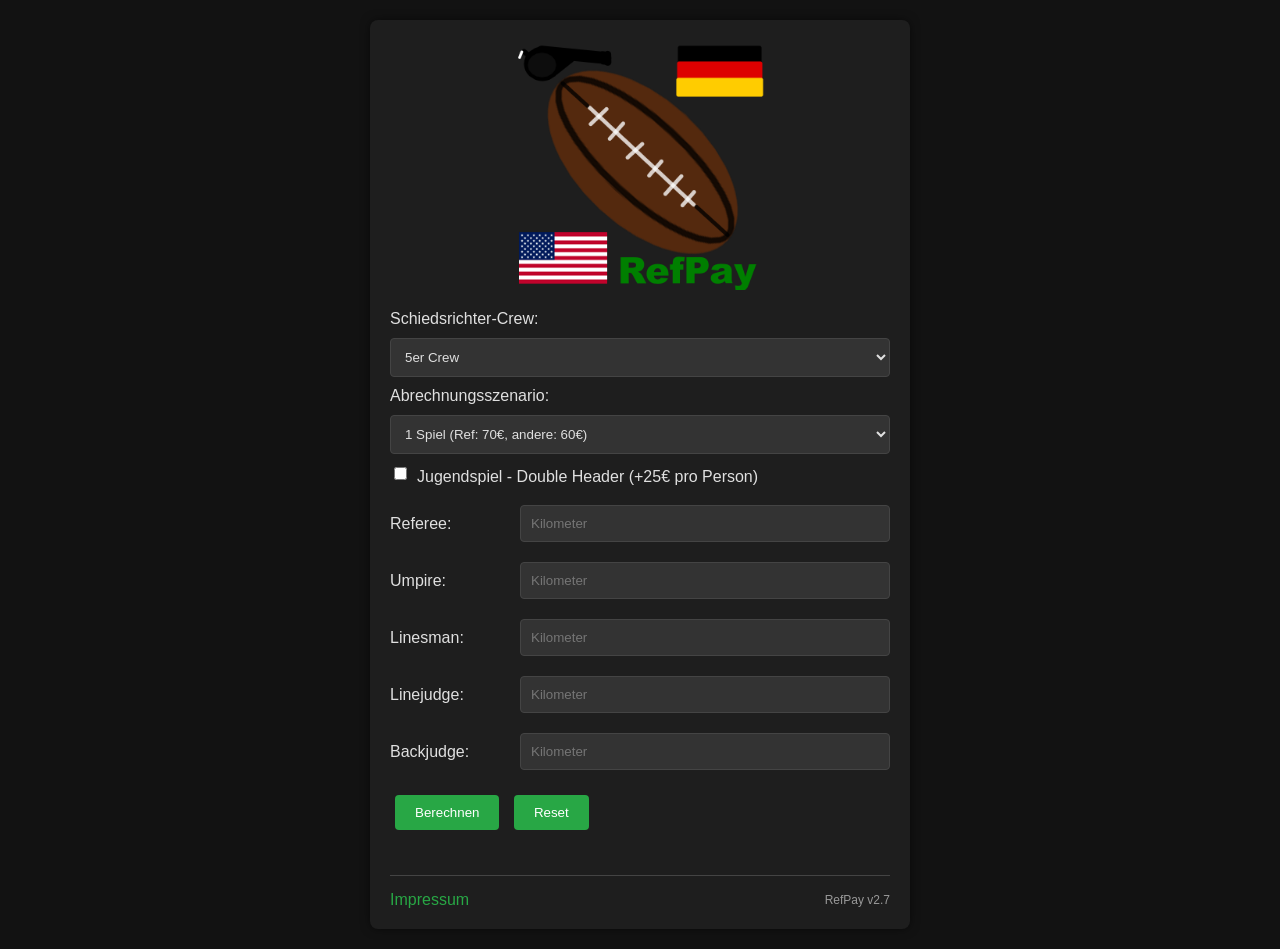
==== index.html @ 5a37d9cf "new logo and favicon. moved logos to assets directory" ====
<!DOCTYPE html>
<html lang="de">
    <head>
        <meta charset="UTF-8">
        <meta name="viewport" content="width=device-width, initial-scale=1.0">
        <title>RefPay</title>
        <link rel="stylesheet" href="styles.css">
        <link rel="stylesheet" href="index.css">
    </head>
    <body>

        <!-- Startseite -->
        <div id="startseite" class="container">
            <div class="logo-container">
                <img src="assets/logo.png" alt="RefPay Logo" class="logo">
            </div>

            <label for="crew">Schiedsrichter-Crew:</label>
            <select id="crew">
                <option value="3">3er Crew</option>
                <option value="4">4er Crew</option>
                <option value="5" selected>5er Crew</option>
                <option value="7">7er Crew</option>
                <option value="8">8er Crew</option>
            </select>

            <label for="szenario">Abrechnungsszenario:</label>
            <select id="szenario">
                <option value="einzelspiel" selected>1 Spiel (Ref: 70€, andere: 60€)</option>
                <option value="turnier6">Turnier (bis 6 Halbzeiten, alle 70€)</option>
                <option value="turnier6plus">Turnier (mehr als 6 Halbzeiten, alle 90€)</option>
            </select>

            <label class="checkbox-label">
                <input type="checkbox" id="jugendspiel"> Jugendspiel - Double Header (+25€ pro Person)
            </label>

            <div id="kilometer-felder"></div>

            <button id="berechnen">Berechnen</button>
            <button id="reset">Reset</button>

            <div class="container-footer" name="imprint">
                <a href="imprint.html" id="impressum-link">Impressum</a>
                <span class="version" id="version">RefPay v0.0</span>
            </div>
        </div>

        <script src="js/values.js"></script>
        <script src="js/getCrewDesignations.js"></script>
        <script src="index.js"></script>
        <script src="js/insertVersion.js"></script>
    </body>
</html>
---- styles.css ----
/* Dark Mode */
body {
    font-family: Arial, sans-serif;
    background-color: #121212;
    color: #e0e0e0;
    margin: 0;
    padding: 0;
    display: flex;
    flex-direction: column;
    align-items: center;
    min-height: 100vh;
}

.container {
    background-color: #1e1e1e;
    padding: 20px;
    border-radius: 8px;
    box-shadow: 0 0 10px rgba(0, 0, 0, 0.5);
    width: 90%;
    max-width: 500px;
    margin: 20px 0;
    flex-grow: 0;
}

.logo-container {
    display: flex;
    justify-content: center;
    align-items: center;
    margin-bottom: 20px;
}

#ergebnisseite .logo-container {
    margin-bottom: 10px;
}

.logo {
    width: 100%;
    max-width: 250px;
    height: auto;
}

label {
    display: block;
    margin-bottom: 10px;
    color: #e0e0e0;
}

select, input {
    width: 100%;
    padding: 10px;
    margin-bottom: 10px;
    border: 1px solid #444;
    border-radius: 4px;
    background-color: #333;
    color: #e0e0e0;
}

select:focus, input:focus {
    border-color: #28a745;
    outline: none;
}

button {
    background-color: #28a745;
    color: #fff;
    border: none;
    padding: 10px 20px;
    border-radius: 4px;
    cursor: pointer;
    margin: 5px 5px 15px;
}

button:hover {
    background-color: #218838;
}

button:active {
    background-color: #38b755;
}

.checkbox-label {
    display: flex;
    align-items: center;
    margin-bottom: 15px;
}

.checkbox-label input {
    width: auto;
    margin-right: 10px;
}

/* Container Footer */
.container-footer {
    display: flex;
    justify-content: space-between;
    align-items: center;
    margin-top: 30px;
    padding-top: 15px;
    border-top: 1px solid #444;
}

.container-footer a {
    color: #28a745;
    text-decoration: none;
}

.container-footer a:hover {
    text-decoration: underline;
}

.version {
    font-size: 12px;
    color: #999;
}

/* Mobile Optimierungen */
@media (max-width: 768px) {
    .container {
        margin-bottom: 20px;
        padding-bottom: 15px;
    }

    button {
        padding: 12px 24px;
        margin-bottom: 20px;
    }
}

#ergebnis-tabelle table {
    width: 100%;
    border-collapse: collapse;
    margin-top: 20px;
    margin-bottom: 20px;
}

#ergebnis-tabelle th, #ergebnis-tabelle td {
    border: 1px solid #444;
    padding: 8px;
    text-align: left;
    color: #e0e0e0;
}

#ergebnis-tabelle th {
    background-color: #333;
}
---- index.css ----
#kilometer-felder div {
    display: flex;
    align-items: center;
    margin-bottom: 10px;
}

#kilometer-felder label {
    width: 120px;
    margin-right: 10px;
    text-align: left;
    color: #e0e0e0;
}

#kilometer-felder input {
    flex: 1;
    background-color: #333;
    color: #e0e0e0;
}
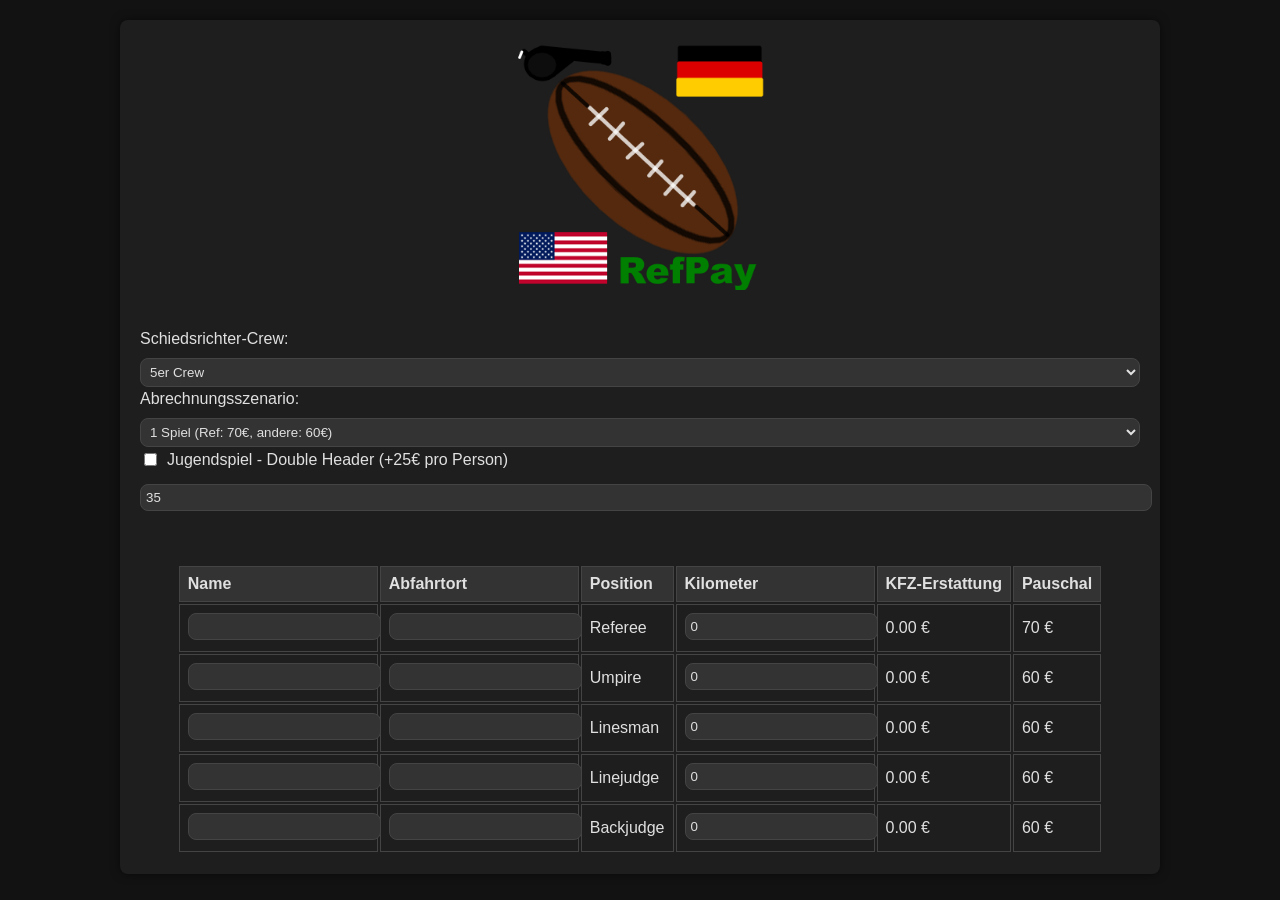
==== commit 43ce7f98: "basically implement a live version of calculations page. Basically merged the functionality of index" ====
--- a/index.html
+++ b/index.html
@@ -1,54 +1,42 @@
-<!DOCTYPE html>
-<html lang="de">
-    <head>
-        <meta charset="UTF-8">
-        <meta name="viewport" content="width=device-width, initial-scale=1.0">
-        <title>RefPay</title>
-        <link rel="stylesheet" href="styles.css">
-        <link rel="stylesheet" href="index.css">
-    </head>
-    <body>
-
-        <!-- Startseite -->
-        <div id="startseite" class="container">
-            <div class="logo-container">
-                <img src="assets/logo.png" alt="RefPay Logo" class="logo">
-            </div>
-
-            <label for="crew">Schiedsrichter-Crew:</label>
-            <select id="crew">
-                <option value="3">3er Crew</option>
-                <option value="4">4er Crew</option>
-                <option value="5" selected>5er Crew</option>
-                <option value="7">7er Crew</option>
-                <option value="8">8er Crew</option>
-            </select>
-
-            <label for="szenario">Abrechnungsszenario:</label>
-            <select id="szenario">
-                <option value="einzelspiel" selected>1 Spiel (Ref: 70€, andere: 60€)</option>
-                <option value="turnier6">Turnier (bis 6 Halbzeiten, alle 70€)</option>
-                <option value="turnier6plus">Turnier (mehr als 6 Halbzeiten, alle 90€)</option>
-            </select>
-
-            <label class="checkbox-label">
-                <input type="checkbox" id="jugendspiel"> Jugendspiel - Double Header (+25€ pro Person)
-            </label>
-
-            <div id="kilometer-felder"></div>
-
-            <button id="berechnen">Berechnen</button>
-            <button id="reset">Reset</button>
-
-            <div class="container-footer" name="imprint">
-                <a href="imprint.html" id="impressum-link">Impressum</a>
-                <span class="version" id="version">RefPay v0.0</span>
-            </div>
-        </div>
-
-        <script src="js/values.js"></script>
-        <script src="js/getCrewDesignations.js"></script>
-        <script src="index.js"></script>
-        <script src="js/insertVersion.js"></script>
-    </body>
-</html>
+<!DOCTYPE html>
+<html lang="de">
+    <head>
+        <meta charset="UTF-8">
+        <meta name="viewport" content="width=device-width, initial-scale=1.0">
+        <title>RefPay</title>
+        <link rel="stylesheet" href="css/styles.css">
+        <link rel="stylesheet" href="css/index.css">
+    </head>
+    <body>
+        <div class="container" id="settings">
+        <div class="logo-container" id="settings">
+            <img src="assets/logo.png" class="logo"></img>
+        </div>
+            <div class="logo-container">
+
+            </div>
+            <label for="crew">Schiedsrichter-Crew:</label>
+            <select id="crew">
+                <option value="3">3er Crew</option>
+                <option value="4">4er Crew</option>
+                <option value="5" selected>5er Crew</option>
+                <option value="7">7er Crew</option>
+                <option value="8">8er Crew</option>
+            </select>
+            <label for="scenario">Abrechnungsszenario:</label>
+            <select id="scenario">
+                <option value="einzelspiel" selected>1 Spiel (Ref: 70€, andere: 60€)</option>
+                <option value="turnier6">Turnier (bis 6 Halbzeiten, alle 70€)</option>
+                <option value="turnier6plus">Turnier (mehr als 6 Halbzeiten, alle 90€)</option>
+            </select>
+            <label class="checkbox-label">
+                <input type="checkbox" id="jugendspiel"> Jugendspiel - Double Header (+25€ pro Person)
+            </label>
+            <input type="number" id="cents-per-kilometer" value="35" placeholder="Cent Pro Kilometer"></input>
+            <div id="calculation-interface" class="center">
+            </div>
+        </div>
+        <script src="js/crewDesignations.js"></script>
+        <script src="js/index.js"></script>
+    </body>
+</html>
--- a/css/styles.css
+++ b/css/styles.css
@@ -0,0 +1,108 @@
+body {
+    font-family: Arial, sans-serif;
+    background-color: #121212;
+    color: #e0e0e0;
+    margin: 0;
+    padding: 0;
+    display: flex;
+    flex-direction: column;
+    align-items: center;
+    min-height: 100vh;
+}
+
+.container {
+    background-color: #1e1e1e;
+    padding: 20px;
+    border-radius: 8px;
+    box-shadow: 0 0 10px rgba(0, 0, 0, 0.5);
+    width: 90%;
+    max-width: 1000px;
+    margin: 20px 0;
+    flex-grow: 0;
+}
+
+.center {
+  display: flex;
+  justify-content: center;
+  align-items: center;
+}
+
+.logo-container {
+    display: flex;
+    justify-content: center;
+    align-items: center;
+    margin-bottom: 20px;
+}
+
+.logo {
+    width: 100%;
+    max-width: 250px;
+    height: auto;
+}
+
+select, input {
+    width: 100%;
+    border: 1px solid #444;
+    border-radius: 8px;
+    background-color: #333;
+    color: #e0e0e0;
+}
+
+select:hover, input:hover {
+    width: 100%;
+    border: 1px solid #df5500;
+    border-radius: 8px;
+    background-color: #333;
+    color: #e0e0e0;
+}
+
+select:focus, input:focus {
+    border-color: #ff6600;
+    outline: none;
+}
+
+button {
+    background-color: #df5500;
+    color: #fff;
+    border: none;
+    padding: 10px 20px;
+    border-radius: 4px;
+    cursor: pointer;
+    margin: 5px 5px 15px;
+}
+
+button:hover {
+    background-color: #cc5500;
+}
+
+button:active {
+    background-color: #ff6600;
+}
+
+/* Container Footer */
+.container-footer {
+    display: flex;
+    justify-content: space-between;
+    align-items: center;
+    margin-top: 30px;
+    padding-top: 15px;
+    border-top: 1px solid #444;
+}
+
+.container-footer a {
+    color: #28a745;
+    text-decoration: none;
+}
+
+.container-footer a:hover {
+    text-decoration: underline;
+}
+
+.version {
+    font-size: 12px;
+    color: #999;
+}
+
+#calculation-interface {
+    margin-top: 5%;
+}
--- a/css/index.css
+++ b/css/index.css
@@ -0,0 +1,40 @@
+
+select, input {
+    padding: 5px;
+    margin-bottom: 3px;
+}
+
+label {
+    display: block;
+    margin-bottom: 10px;
+    color: #e0e0e0;
+}
+
+#calculations-table table {
+    width: 100%;
+    border-collapse: collapse;
+    margin-top: 20px;
+    margin-bottom: 20px;
+}
+
+#calculations-table th, #calculations-table td {
+    border: 1px solid #444;
+    padding: 8px;
+    text-align: left;
+    color: #e0e0e0;
+}
+
+#calculations-table th {
+    background-color: #333;
+}
+
+.checkbox-label {
+    display: flex;
+    align-items: center;
+    margin-bottom: 15px;
+}
+
+.checkbox-label input {
+    width: auto;
+    margin-right: 10px;
+}
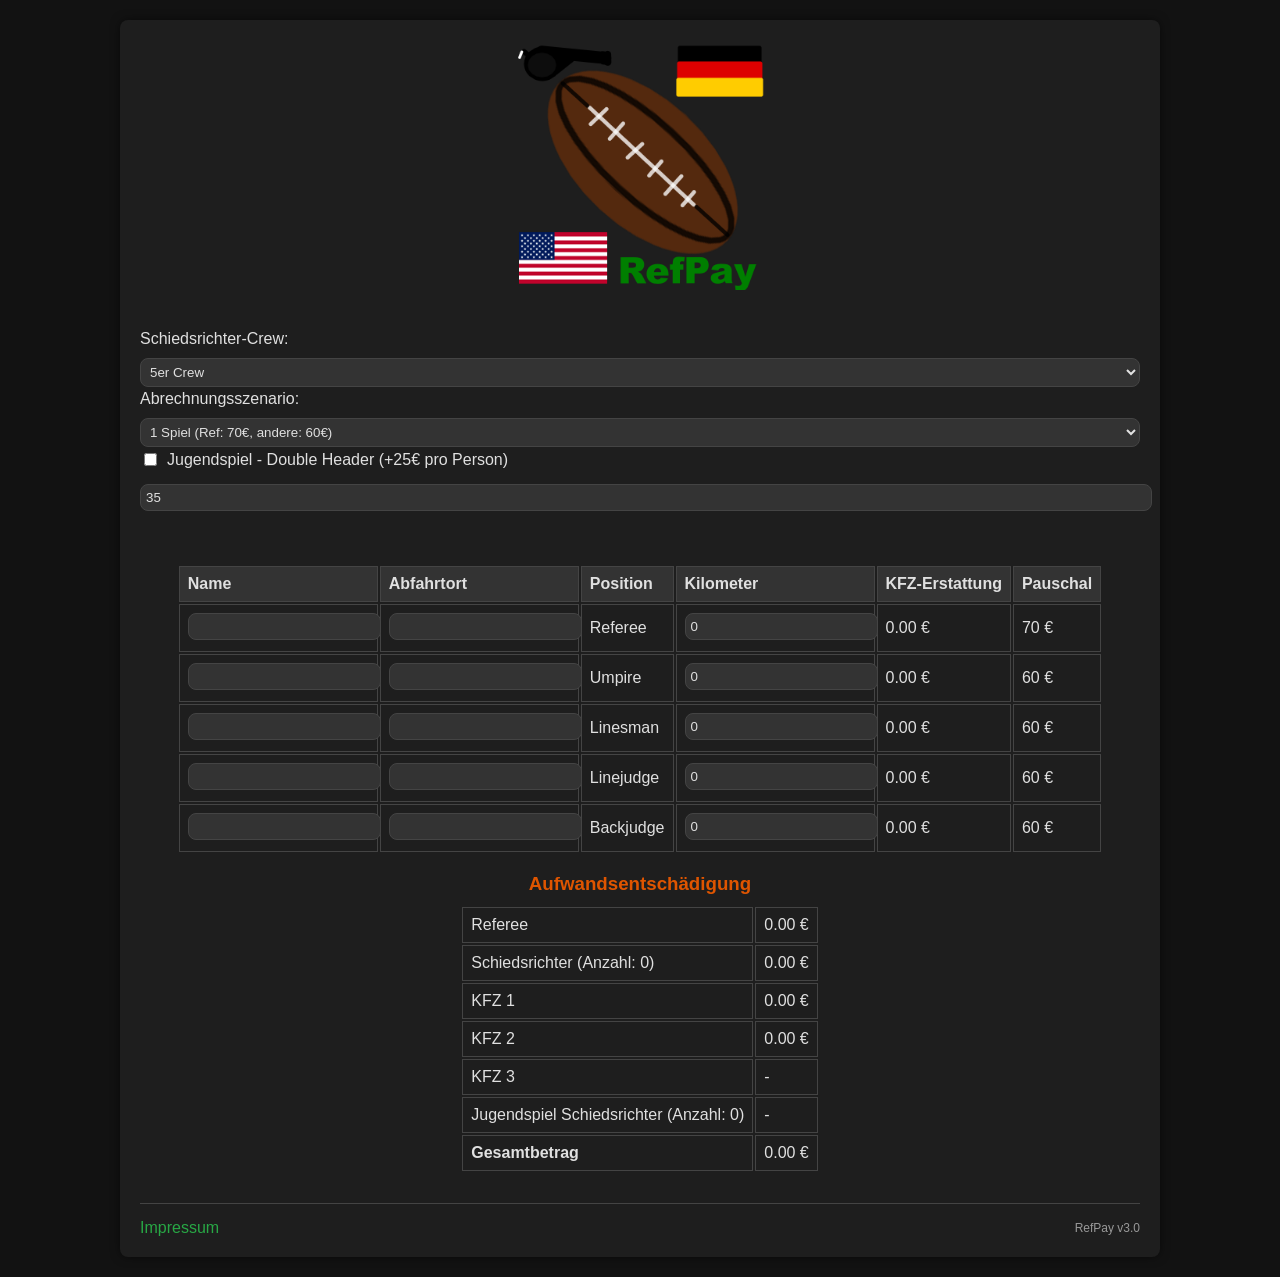
==== commit 03e4593d: "midwork save" ====
--- a/index.html
+++ b/index.html
@@ -9,9 +9,9 @@
     </head>
     <body>
         <div class="container" id="settings">
-        <div class="logo-container" id="settings">
-            <img src="assets/logo.png" class="logo"></img>
-        </div>
+            <div class="logo-container" id="settings">
+                <img src="assets/logo.png" class="logo"></img>
+            </div>
             <div class="logo-container">
 
             </div>
@@ -35,7 +35,48 @@
             <input type="number" id="cents-per-kilometer" value="35" placeholder="Cent Pro Kilometer"></input>
             <div id="calculation-interface" class="center">
             </div>
+            <div id="summary">
+                <h3>Aufwandsentschädigung</h3>
+                <div class="center">
+                <table class="kosten-tabelle">
+                    <tr>
+                        <td>Referee</td>
+                        <td id="referee-entschaedigung">0.00 €</td>
+                    </tr>
+                    <tr>
+                        <td>Schiedsrichter (Anzahl: <span id="andere-sr-anzahl">0</span>)</td>
+                        <td id="andere-entschaedigung">0.00 €</td>
+                    </tr>
+                    <tr>
+                        <td>KFZ 1</td>
+                        <td id="auto1-kosten">0.00 €</td>
+                    </tr>
+                    <tr>
+                        <td>KFZ 2</td>
+                        <td id="auto2-kosten">0.00 €</td>
+                    </tr>
+                    <tr>
+                        <td>KFZ 3</td>
+                        <td id="auto3-kosten">-</td>
+                    </tr>
+                    <tr>
+                        <td>Jugendspiel Schiedsrichter (Anzahl: <span id="gesamt-sr-anzahl">0</span>)</td>
+                        <td id="jugendspiel-entschaedigung">-</td>
+                    </tr>
+                    <tr class="gesamtzeile">
+                        <td><strong>Gesamtbetrag</strong></td>
+                        <td id="gesamtbetrag">0.00 €</td>
+                    </tr>
+                </table>
+                </div>
+            </div>
+            <div class="container-footer" name="imprint">
+                <a href="imprint.html" id="impressum-link">Impressum</a>
+                <span class="version" id="version">RefPay v0.0</span>
+            </div>
         </div>
+        <script src="js/values.js"></script>
+        <script src="js/insertVersion.js"></script>
         <script src="js/crewDesignations.js"></script>
         <script src="js/index.js"></script>
     </body>
--- a/css/index.css
+++ b/css/index.css
@@ -17,14 +17,14 @@
     margin-bottom: 20px;
 }
 
-#calculations-table th, #calculations-table td {
+th, td {
     border: 1px solid #444;
     padding: 8px;
     text-align: left;
     color: #e0e0e0;
 }
 
-#calculations-table th {
+th {
     background-color: #333;
 }
 
@@ -38,3 +38,9 @@
     width: auto;
     margin-right: 10px;
 }
+
+#summary h3 {
+    color: #df5500;
+    margin-bottom: 10px;
+    text-align: center;
+}
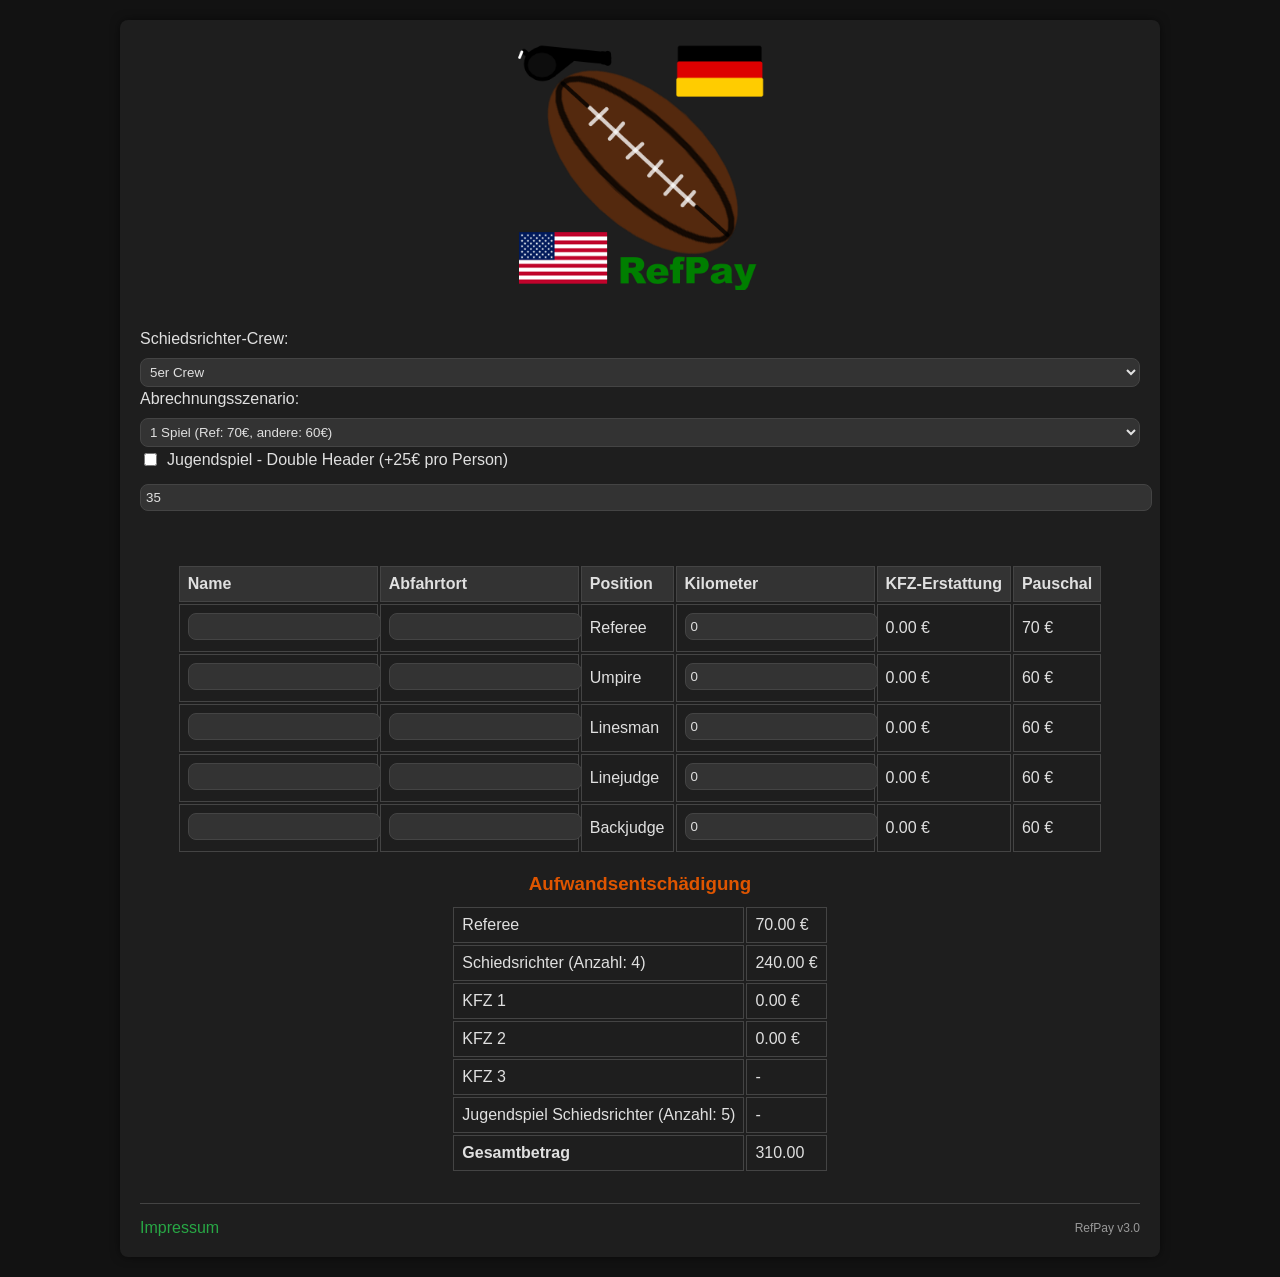
==== commit 9f8b164e: "summary is working" ====
--- a/index.html
+++ b/index.html
@@ -38,34 +38,34 @@
             <div id="summary">
                 <h3>Aufwandsentschädigung</h3>
                 <div class="center">
-                <table class="kosten-tabelle">
+                <table class="cost-table">
                     <tr>
                         <td>Referee</td>
-                        <td id="referee-entschaedigung">0.00 €</td>
+                        <td id="referee-compensation">0.00 €</td>
                     </tr>
                     <tr>
-                        <td>Schiedsrichter (Anzahl: <span id="andere-sr-anzahl">0</span>)</td>
-                        <td id="andere-entschaedigung">0.00 €</td>
+                        <td>Schiedsrichter (Anzahl: <span id="other-count">0</span>)</td>
+                        <td id="other-compensation">0.00 €</td>
                     </tr>
                     <tr>
                         <td>KFZ 1</td>
-                        <td id="auto1-kosten">0.00 €</td>
+                        <td id="motor-vehicle-costs-0">0.00 €</td>
                     </tr>
                     <tr>
                         <td>KFZ 2</td>
-                        <td id="auto2-kosten">0.00 €</td>
+                        <td id="motor-vehicle-costs-1">0.00 €</td>
                     </tr>
                     <tr>
                         <td>KFZ 3</td>
-                        <td id="auto3-kosten">-</td>
+                        <td id="motor-vehicle-costs-2">-</td>
                     </tr>
                     <tr>
-                        <td>Jugendspiel Schiedsrichter (Anzahl: <span id="gesamt-sr-anzahl">0</span>)</td>
-                        <td id="jugendspiel-entschaedigung">-</td>
+                        <td>Jugendspiel Schiedsrichter (Anzahl: <span id="total-count">0</span>)</td>
+                        <td id="jugendspiel-compensation">-</td>
                     </tr>
-                    <tr class="gesamtzeile">
+                    <tr class="total-row">
                         <td><strong>Gesamtbetrag</strong></td>
-                        <td id="gesamtbetrag">0.00 €</td>
+                        <td id="total-sum">0.00 €</td>
                     </tr>
                 </table>
                 </div>
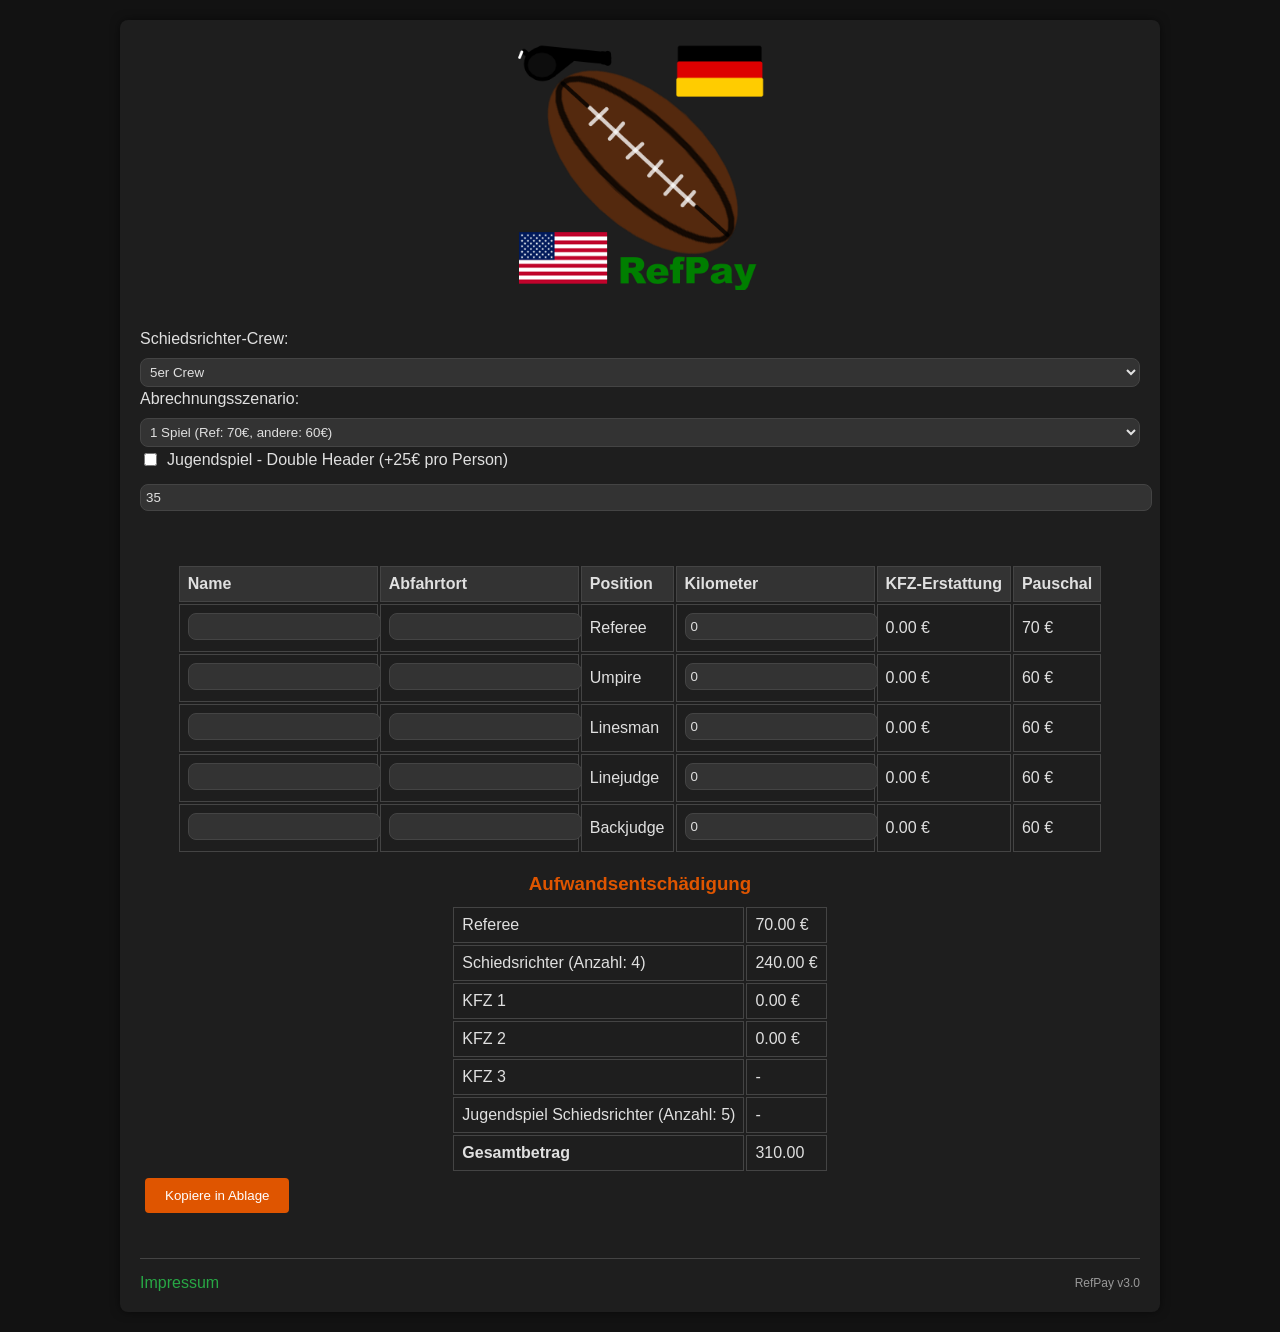
==== commit b8ecbb56: "rework has reached feature parity" ====
--- a/index.html
+++ b/index.html
@@ -69,13 +69,16 @@
                     </tr>
                 </table>
                 </div>
+                <button id="copy-to-clipboard">Kopiere in Ablage</button>
             </div>
             <div class="container-footer" name="imprint">
                 <a href="imprint.html" id="impressum-link">Impressum</a>
                 <span class="version" id="version">RefPay v0.0</span>
             </div>
         </div>
+        <script src="js/clipboard.js"></script>
         <script src="js/values.js"></script>
+        <script src="js/dataUtils.js"></script>
         <script src="js/insertVersion.js"></script>
         <script src="js/crewDesignations.js"></script>
         <script src="js/index.js"></script>
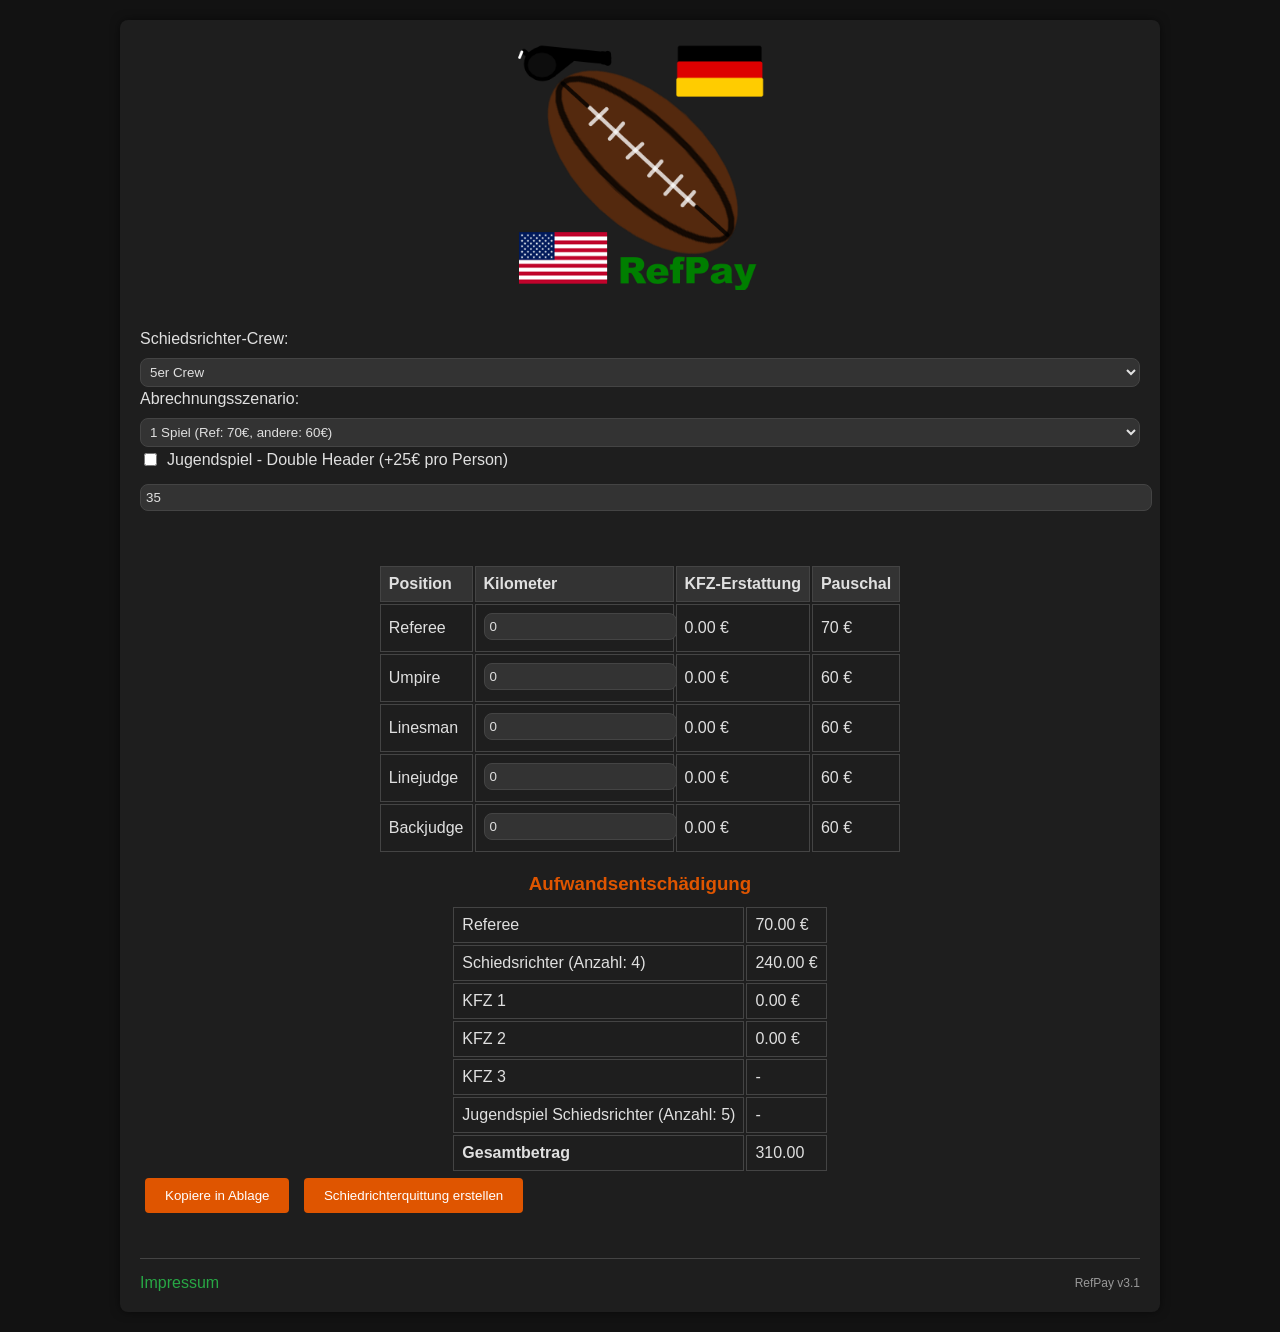
==== commit 91094cee: "added page for filling in all of the data needed for pdf creation" ====
--- a/index.html
+++ b/index.html
@@ -70,6 +70,7 @@
                 </table>
                 </div>
                 <button id="copy-to-clipboard">Kopiere in Ablage</button>
+                <button id="create-schiedrichterquittung">Schiedrichterquittung erstellen</button>
             </div>
             <div class="container-footer" name="imprint">
                 <a href="imprint.html" id="impressum-link">Impressum</a>
@@ -79,6 +80,7 @@
         <script src="js/clipboard.js"></script>
         <script src="js/values.js"></script>
         <script src="js/dataUtils.js"></script>
+        <script src="js/urlUtils.js"></script>
         <script src="js/insertVersion.js"></script>
         <script src="js/crewDesignations.js"></script>
         <script src="js/index.js"></script>
--- a/css/styles.css
+++ b/css/styles.css
@@ -103,6 +103,44 @@
     color: #999;
 }
 
-#calculation-interface {
-    margin-top: 5%;
+.editable-table table {
+    width: 100%;
+    border-collapse: collapse;
+    margin-top: 20px;
+    margin-bottom: 20px;
 }
+
+select, input {
+    padding: 5px;
+    margin-bottom: 3px;
+}
+
+label {
+    display: block;
+    margin-bottom: 10px;
+    color: #e0e0e0;
+}
+
+th, td {
+    border: 1px solid #444;
+    padding: 8px;
+    text-align: left;
+    color: #e0e0e0;
+}
+
+th {
+    background-color: #333;
+}
+
+/*Mobile Optimizations*/
+@media (max-width: 768px) {
+    .container {
+        margin-bottom: 20px;
+        padding-bottom: 15px;
+    }
+
+    button {
+        padding: 12px 24px;
+        margin-bottom: 20px;
+    }
+}
--- a/css/index.css
+++ b/css/index.css
@@ -1,31 +1,7 @@
 
-select, input {
-    padding: 5px;
-    margin-bottom: 3px;
-}
 
-label {
-    display: block;
-    margin-bottom: 10px;
-    color: #e0e0e0;
-}
-
-#calculations-table table {
-    width: 100%;
-    border-collapse: collapse;
-    margin-top: 20px;
-    margin-bottom: 20px;
-}
-
-th, td {
-    border: 1px solid #444;
-    padding: 8px;
-    text-align: left;
-    color: #e0e0e0;
-}
-
-th {
-    background-color: #333;
+#calculation-interface {
+    margin-top: 5%;
 }
 
 .checkbox-label {
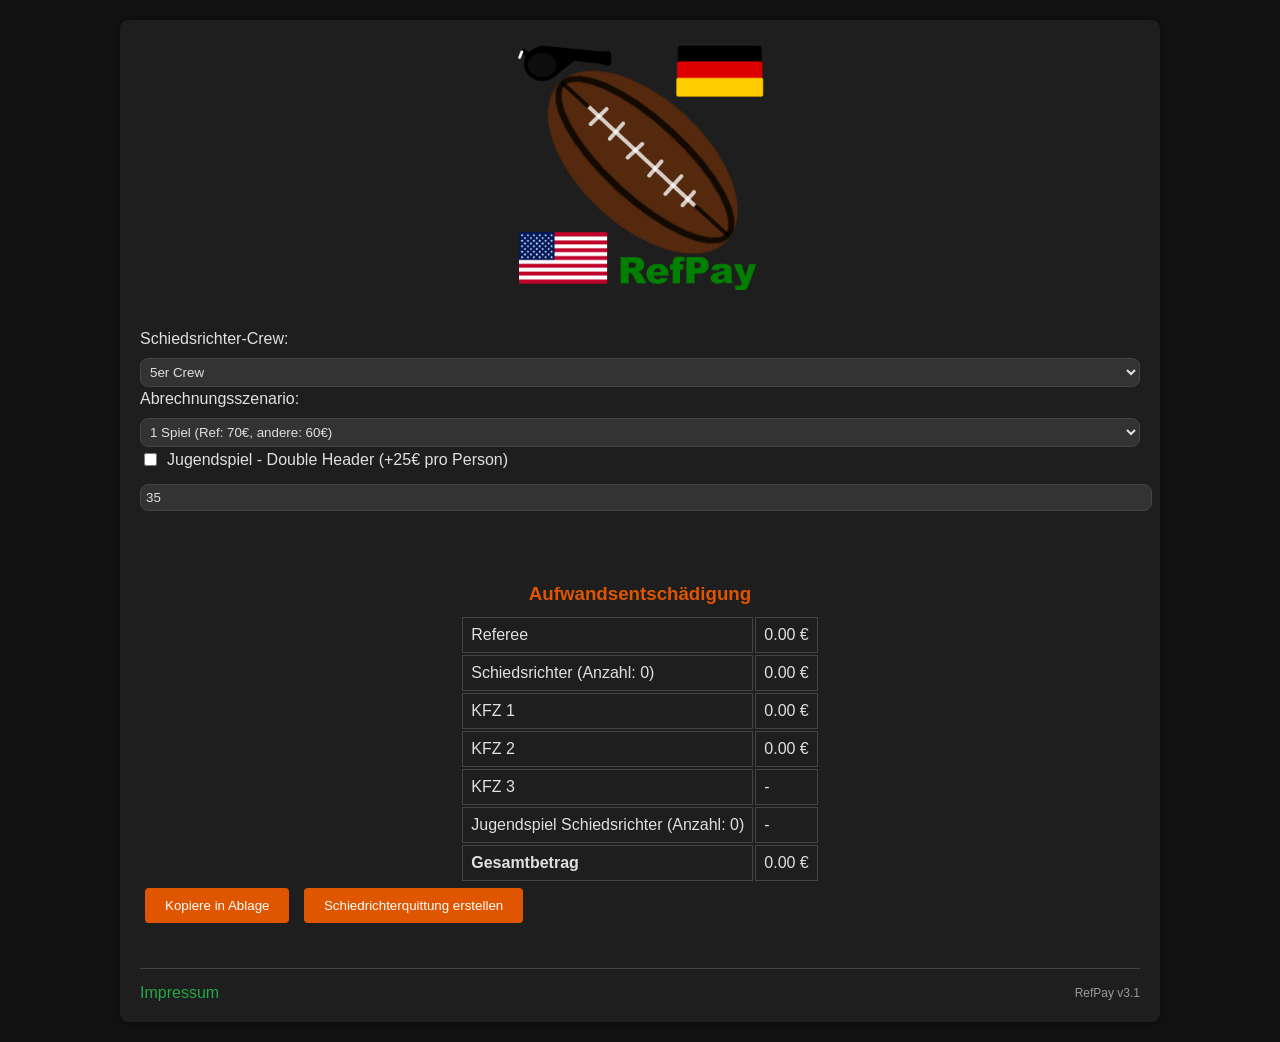
==== commit 8091be2f: "added Auswertung" ====
--- a/index.html
+++ b/index.html
@@ -79,6 +79,7 @@
         </div>
         <script src="js/clipboard.js"></script>
         <script src="js/values.js"></script>
+        <script src="js/topDriverUtils.js"></script>
         <script src="js/dataUtils.js"></script>
         <script src="js/urlUtils.js"></script>
         <script src="js/insertVersion.js"></script>
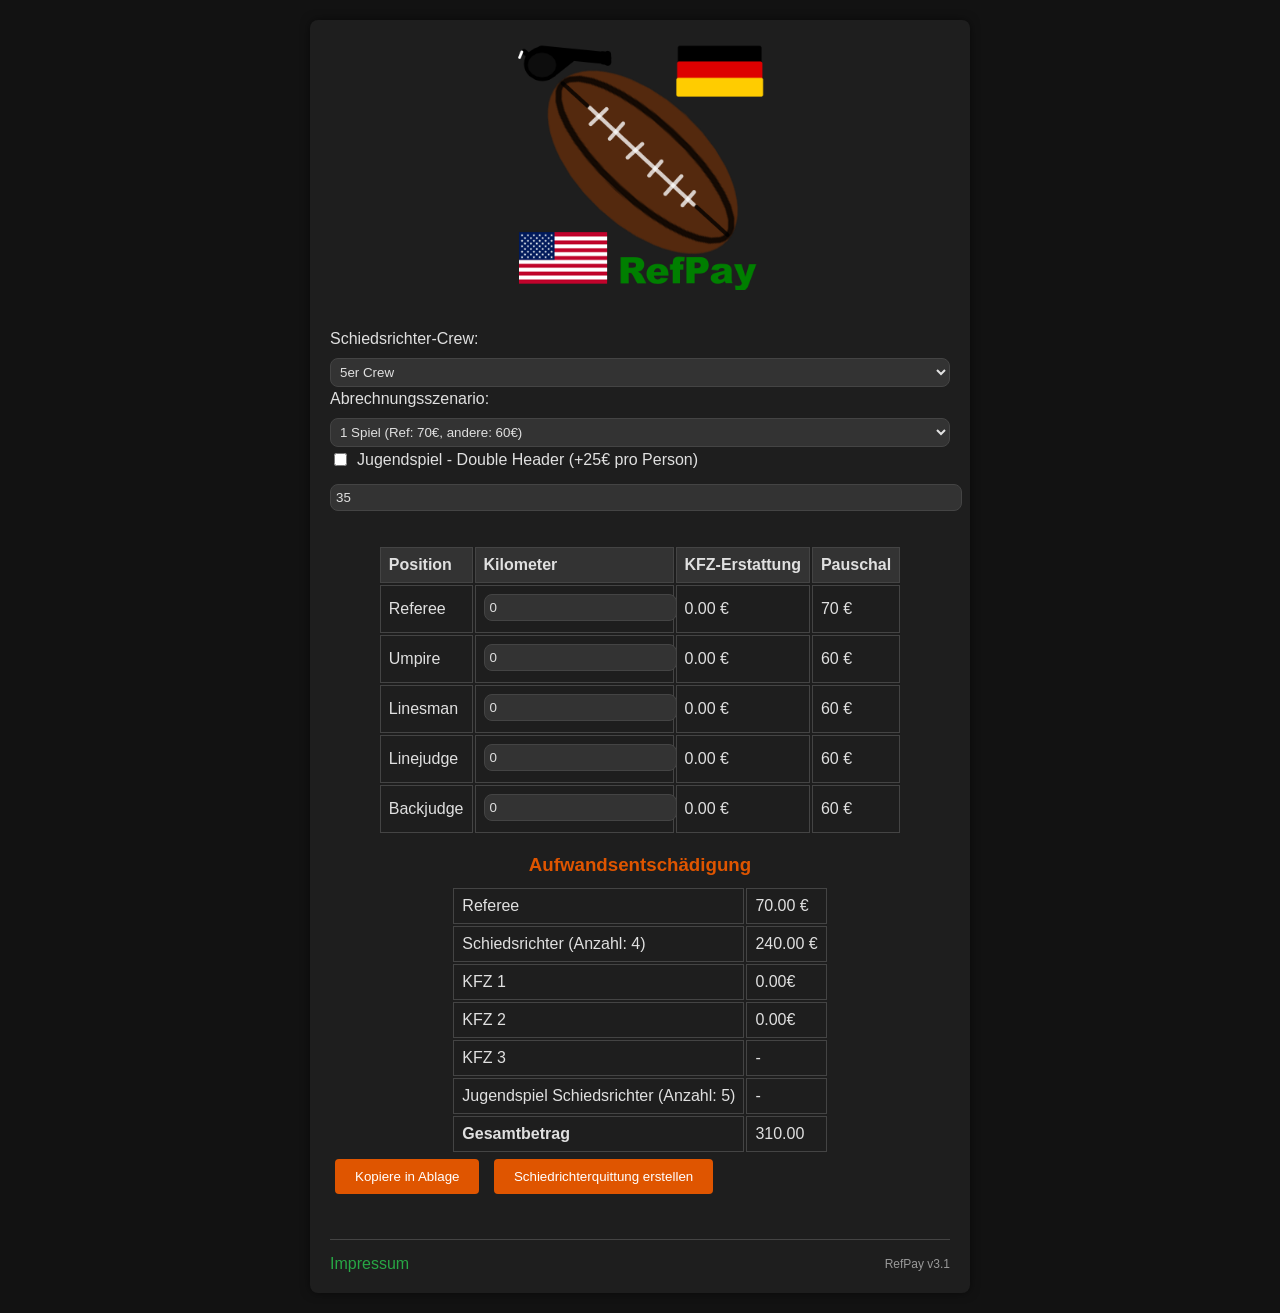
==== commit 36c9e8bb: "made generating a summary easier and prevented code duplication" ====
--- a/index.html
+++ b/index.html
@@ -80,6 +80,7 @@
         <script src="js/clipboard.js"></script>
         <script src="js/values.js"></script>
         <script src="js/topDriverUtils.js"></script>
+        <script src="js/summaryUtils.js"></script>
         <script src="js/dataUtils.js"></script>
         <script src="js/urlUtils.js"></script>
         <script src="js/insertVersion.js"></script>
--- a/css/styles.css
+++ b/css/styles.css
@@ -16,7 +16,7 @@
     border-radius: 8px;
     box-shadow: 0 0 10px rgba(0, 0, 0, 0.5);
     width: 90%;
-    max-width: 1000px;
+    max-width: 620px;
     margin: 20px 0;
     flex-grow: 0;
 }
